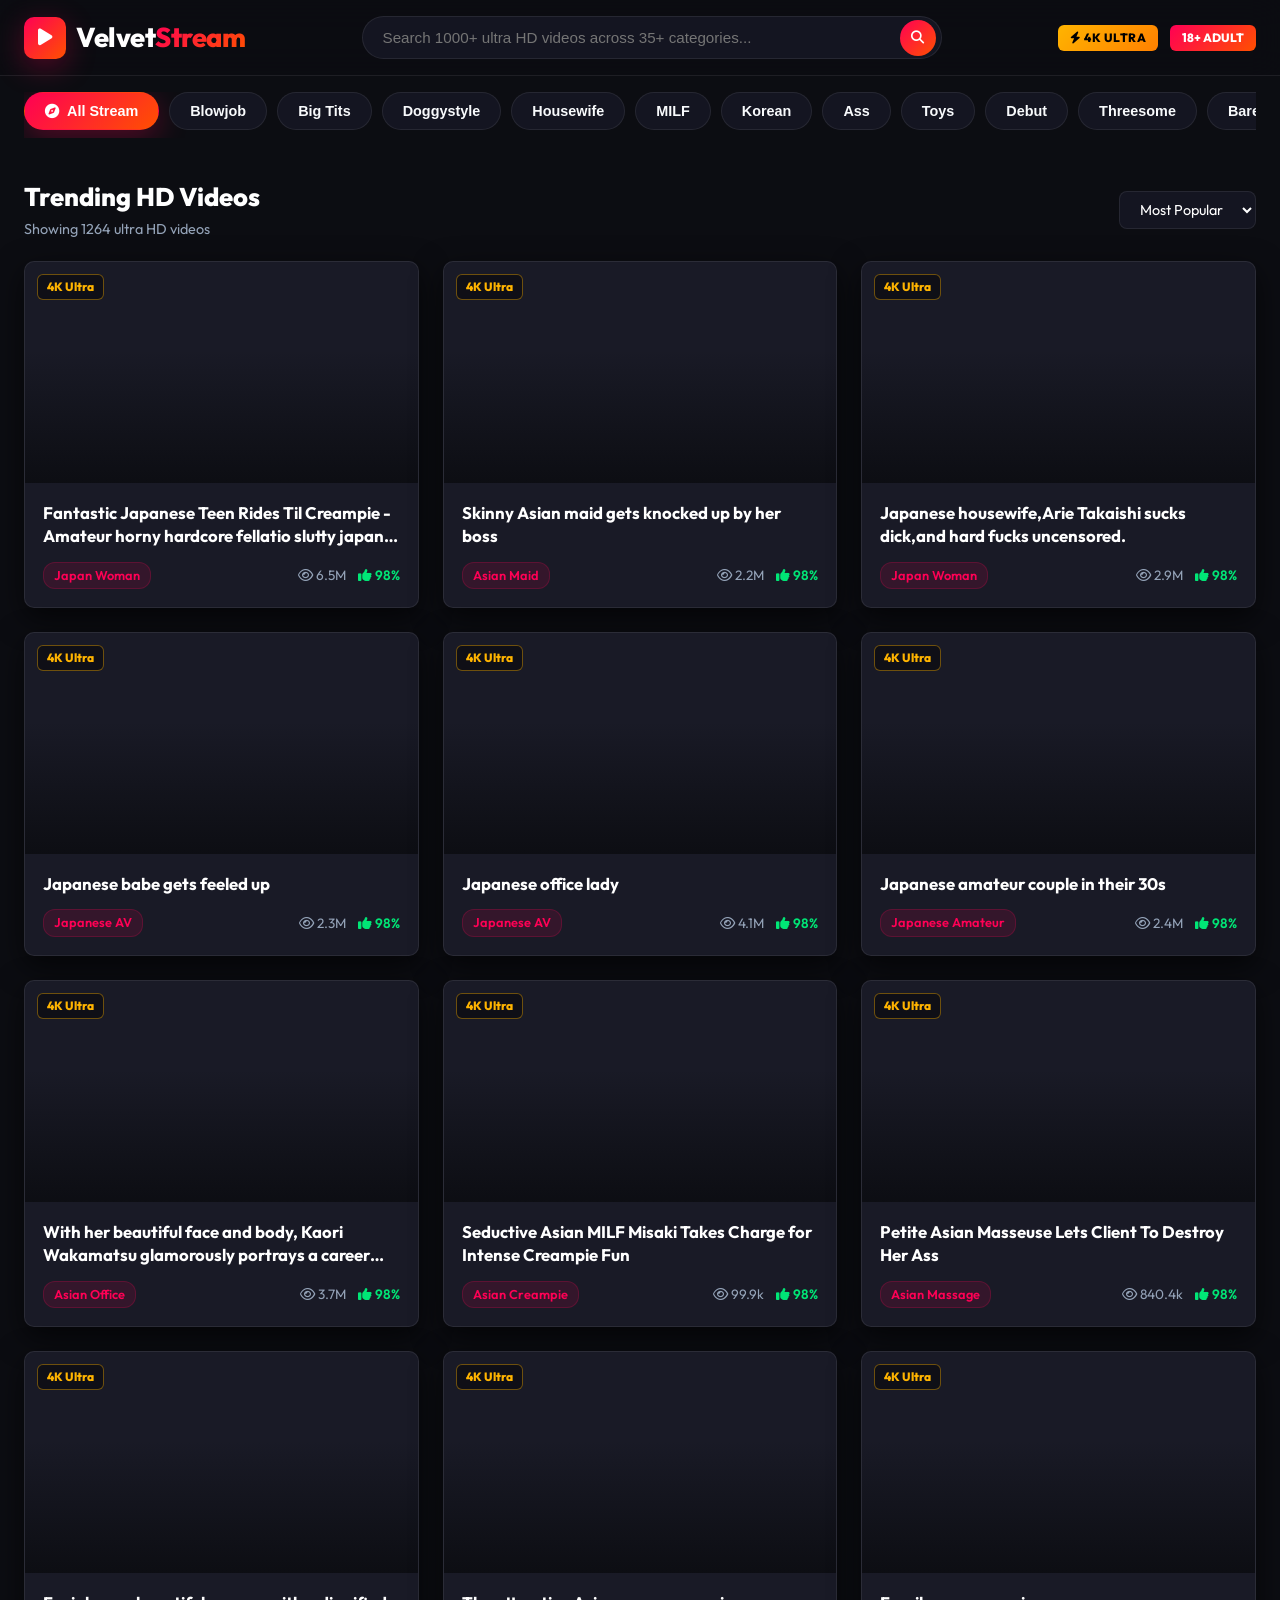
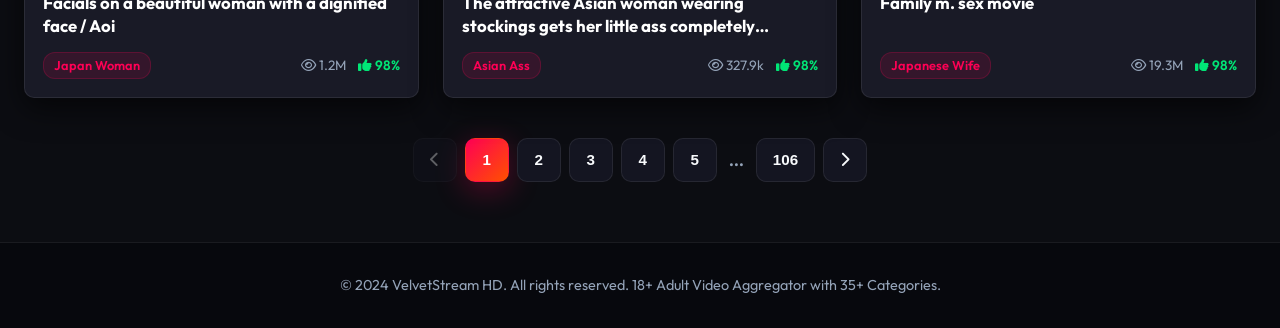
==== index.html @ 0c449080 "gengxin" ====
<!DOCTYPE html>
<html lang="en">
<head>
    <meta charset="UTF-8">
    <meta name="viewport" content="width=device-width, initial-scale=1.0">

    <!-- popads -->
    <meta name="popads-verification-3669777" value="89bbd589a1fdf68a7f6e669623a4b35e" />

    
    <meta name="ppck-ver" content="84fa930ecc916b69605d1ee1caa6d6b3" />
    

    <title>VelvetStream HD - Ultra Widescreen Cinema Portal & 1000+ Asian Stream</title>
    <!-- Google Fonts -->
    <link rel="preconnect" href="https://fonts.googleapis.com">
    <link rel="preconnect" href="https://fonts.gstatic.com" crossorigin>
    <link href="https://fonts.googleapis.com/css2?family=Outfit:wght@400;500;600;700;800&family=Inter:wght@400;500;600;700&display=swap" rel="stylesheet">
    <!-- FontAwesome Icons -->
    <link rel="stylesheet" href="https://cdnjs.cloudflare.com/ajax/libs/font-awesome/6.4.0/css/all.min.css">
    <link rel="stylesheet" href="style.css">
</head>
<body>

    <!-- Header -->
    <header class="site-header">
        <div class="container">
            <div class="header-inner">
                <a href="index.html" class="brand-logo">
                    <span class="logo-icon"><i class="fa-solid fa-play"></i></span>
                    <span>Velvet<span class="logo-accent">Stream</span></span>
                </a>

                <div class="header-search">
                    <div class="search-input-wrapper">
                        <input type="text" id="searchInput" placeholder="Search 1000+ ultra HD videos across 35+ categories...">
                        <button class="search-btn"><i class="fa-solid fa-magnifying-glass"></i></button>
                    </div>
                </div>

                <div class="header-badges">
                    <span class="badge-4k"><i class="fa-solid fa-bolt"></i> 4K ULTRA</span>
                    <span class="badge-18">18+ ADULT</span>
                </div>
            </div>
        </div>
    </header>

    <!-- Main Section Container -->
    <div class="container">       
        <!-- Horizontal Category Pill Slider -->
        <section class="category-filter-section">
            <div class="category-scroll-container" id="tagCloud">
                <button class="cat-pill active" data-filter="all"><i class="fa-solid fa-compass"></i> All Stream</button>
                <button class="cat-pill" data-filter="blowjob">Blowjob</button>
                <button class="cat-pill" data-filter="big-tits">Big Tits</button>
                <button class="cat-pill" data-filter="doggystyle">Doggystyle</button>
                <button class="cat-pill" data-filter="housewife">Housewife</button>
                <button class="cat-pill" data-filter="milf">MILF</button>
                <button class="cat-pill" data-filter="korean">Korean</button>
                <button class="cat-pill" data-filter="ass">Ass</button>
                <button class="cat-pill" data-filter="toys">Toys</button>
                <button class="cat-pill" data-filter="debut">Debut</button>
                <button class="cat-pill" data-filter="threesome">Threesome</button>
                <button class="cat-pill" data-filter="bareback">Bareback</button>
                <button class="cat-pill" data-filter="cosplay">Cosplay</button>
                <button class="cat-pill" data-filter="mature">Mature</button>
                <button class="cat-pill" data-filter="uncensored">Uncensored</button>
                <button class="cat-pill" data-filter="amateur">Amateur</button>
                <button class="cat-pill" data-filter="maid">Maid</button>
                <button class="cat-pill" data-filter="cumshot">Cumshot</button>
                <button class="cat-pill" data-filter="anal">Anal</button>
                <button class="cat-pill" data-filter="massage">Massage</button>
                <button class="cat-pill" data-filter="facial">Facial</button>
                <button class="cat-pill" data-filter="chinese">Chinese</button>
                <button class="cat-pill" data-filter="smooth">Smooth</button>
                <button class="cat-pill" data-filter="classroom">Classroom</button>
                <button class="cat-pill" data-filter="student">Student</button>
                <button class="cat-pill" data-filter="hardcore">Hardcore</button>
                <button class="cat-pill" data-filter="pov">POV</button>
                <button class="cat-pill" data-filter="creampie">Creampie</button>
                <button class="cat-pill" data-filter="asian">Asian</button>
                <button class="cat-pill" data-filter="thai">Thai</button>
                <button class="cat-pill" data-filter="swapping">Swapping</button>
                <button class="cat-pill" data-filter="teacher">Teacher</button>
                <button class="cat-pill" data-filter="stepsister">Stepsister</button>
                <button class="cat-pill" data-filter="voyeur">Voyeur</button>
                <button class="cat-pill" data-filter="couples">Couples</button>
                <button class="cat-pill" data-filter="office">Office</button>
                <button class="cat-pill" data-filter="outdoor">Outdoor</button>
                <button class="cat-pill" data-filter="dormitory">Dormitory</button>
                <button class="cat-pill" data-filter="japanese">Japanese AV</button>
                <button class="cat-pill" data-filter="hotel">Hotel</button>
            </div>
        </section>

        <!-- Section Header -->
        <div class="grid-header">
            <div class="grid-title-group">
                <h2 id="categoryHeading">Trending HD Videos</h2>
                <span class="grid-count" id="videoTotalCount">Showing 0 videos</span>
            </div>
            <select id="sortSelect" class="sort-select">
                <option value="popular">Most Popular</option>
                <option value="latest">Newest First</option>
            </select>
        </div>

        <!-- 4-Column Video Card Grid -->
        <div class="large-card-grid" id="mediaGrid">
            <!-- Dynamically rendered paginated video cards -->
        </div>


        <!-- Pagination Controls -->
        <div class="pagination-wrapper" id="paginationControls">
            <!-- Pagination buttons -->
        </div>

    </div>

    <!-- Footer -->
    <footer class="site-footer">
        <div class="container">
            <p>&copy; 2024 VelvetStream HD. All rights reserved. 18+ Adult Video Aggregator with 35+ Categories.</p>
        </div>
    </footer>

    <script src="videos_data.js"></script>
    <script src="script.js"></script>
</body>
</html>
---- style.css ----
/* =========================================================================
   VelvetStream HD - Premium Midnight Crimson Cinema Portal
   ========================================================================= */

:root {
    --bg-main: #0c0d12;
    --bg-surface: #14151f;
    --bg-card: #191a26;
    --bg-card-hover: #222433;
    --bg-header: rgba(12, 13, 18, 0.92);
    --border-color: rgba(255, 255, 255, 0.08);
    --primary-color: #ff0055;
    --primary-gradient: linear-gradient(135deg, #ff0055 0%, #ff5000 100%);
    --accent-gold: #ffb400;
    --text-main: #f8fafc;
    --text-muted: #94a3b8;
    --font-family: 'Outfit', 'Inter', -apple-system, BlinkMacSystemFont, sans-serif;
    --radius-lg: 16px;
    --radius-md: 10px;
    --shadow-glow: 0 8px 30px rgba(255, 0, 85, 0.3);
    --shadow-card: 0 10px 30px rgba(0, 0, 0, 0.6);
}

* {
    margin: 0;
    padding: 0;
    box-sizing: border-box;
}

body {
    background-color: var(--bg-main);
    color: var(--text-main);
    font-family: var(--font-family);
    line-height: 1.5;
    min-height: 100vh;
    overflow-x: hidden;
}

.container {
    max-width: 1440px;
    margin: 0 auto;
    padding: 0 24px;
}

/* --- Header --- */
.site-header {
    position: sticky;
    top: 0;
    z-index: 1000;
    background: var(--bg-header);
    backdrop-filter: blur(16px);
    -webkit-backdrop-filter: blur(16px);
    border-bottom: 1px solid var(--border-color);
    padding: 16px 0;
}

.header-inner {
    display: flex;
    align-items: center;
    justify-content: space-between;
    gap: 24px;
}

.brand-logo {
    display: flex;
    align-items: center;
    gap: 10px;
    text-decoration: none;
    font-size: 1.7rem;
    font-weight: 800;
    letter-spacing: -0.5px;
    color: #fff;
}

.brand-logo .logo-icon {
    background: var(--primary-gradient);
    color: #fff;
    width: 42px;
    height: 42px;
    border-radius: 10px;
    display: flex;
    align-items: center;
    justify-content: center;
    font-size: 1.2rem;
    box-shadow: var(--shadow-glow);
}

.brand-logo .logo-accent {
    background: var(--primary-gradient);
    -webkit-background-clip: text;
    -webkit-text-fill-color: transparent;
}

.header-search {
    flex: 1;
    max-width: 580px;
    position: relative;
}

.search-input-wrapper {
    position: relative;
    display: flex;
    align-items: center;
}

.search-input-wrapper input {
    width: 100%;
    background: #141521;
    border: 1px solid var(--border-color);
    border-radius: 30px;
    padding: 12px 48px 12px 20px;
    color: #fff;
    font-size: 0.95rem;
    outline: none;
    transition: all 0.3s ease;
}

.search-input-wrapper input:focus {
    border-color: var(--primary-color);
    box-shadow: 0 0 0 4px rgba(255, 0, 85, 0.15);
    background: #191c2b;
}

.search-input-wrapper .search-btn {
    position: absolute;
    right: 6px;
    background: var(--primary-gradient);
    border: none;
    color: #fff;
    width: 36px;
    height: 36px;
    border-radius: 50%;
    cursor: pointer;
    display: flex;
    align-items: center;
    justify-content: center;
    transition: transform 0.2s ease;
}

.search-input-wrapper .search-btn:hover {
    transform: scale(1.05);
}

.header-badges {
    display: flex;
    align-items: center;
    gap: 12px;
}

.badge-4k {
    background: linear-gradient(135deg, #ffb400 0%, #ff8000 100%);
    color: #000;
    font-weight: 800;
    font-size: 0.75rem;
    padding: 4px 12px;
    border-radius: 6px;
    letter-spacing: 0.5px;
}

.badge-18 {
    background: var(--primary-gradient);
    color: #fff;
    font-weight: 800;
    font-size: 0.75rem;
    padding: 4px 12px;
    border-radius: 6px;
}

.btn-back-home {
    display: flex;
    align-items: center;
    gap: 8px;
    background: #141521;
    border: 1px solid var(--border-color);
    color: var(--text-main);
    padding: 8px 18px;
    border-radius: 20px;
    text-decoration: none;
    font-size: 0.9rem;
    font-weight: 600;
    transition: all 0.3s ease;
}

.btn-back-home:hover {
    background: var(--primary-color);
    border-color: var(--primary-color);
    color: #fff;
}

/* --- Clean Full-Width Hero Spotlight Banner --- */
.hero-section {
    padding: 28px 0 16px;
}

.hero-banner {
    position: relative;
    border-radius: var(--radius-lg);
    overflow: hidden;
    background-size: cover;
    background-position: center;
    border: 1px solid var(--border-color);
    padding: 48px;
    min-height: 280px;
    display: flex;
    flex-direction: column;
    justify-content: flex-end;
    box-shadow: var(--shadow-card);
}

.hero-banner::after {
    content: '';
    position: absolute;
    inset: 0;
    background: linear-gradient(180deg, rgba(12, 13, 18, 0.2) 0%, rgba(12, 13, 18, 0.95) 100%);
    z-index: 1;
}

.hero-content {
    position: relative;
    z-index: 2;
    max-width: 650px;
}

.hero-tag {
    display: inline-flex;
    align-items: center;
    gap: 6px;
    background: rgba(255, 0, 85, 0.2);
    color: var(--primary-color);
    border: 1px solid rgba(255, 0, 85, 0.4);
    font-size: 0.8rem;
    font-weight: 700;
    padding: 4px 14px;
    border-radius: 20px;
    margin-bottom: 12px;
    text-transform: uppercase;
    letter-spacing: 1px;
}

.hero-title {
    font-size: 2.2rem;
    font-weight: 800;
    line-height: 1.2;
    margin-bottom: 12px;
    color: #fff;
}

.hero-subtitle {
    font-size: 0.95rem;
    color: var(--text-muted);
}

/* --- Category Filter Horizontal Slider --- */
.category-filter-section {
    padding: 16px 0;
}

.category-scroll-container {
    display: flex;
    align-items: center;
    gap: 10px;
    overflow-x: auto;
    padding-bottom: 8px;
    scrollbar-width: thin;
    scrollbar-color: var(--border-color) transparent;
}

.category-scroll-container::-webkit-scrollbar {
    height: 6px;
}

.category-scroll-container::-webkit-scrollbar-thumb {
    background: var(--border-color);
    border-radius: 10px;
}

.cat-pill {
    background: #141521;
    border: 1px solid var(--border-color);
    color: var(--text-main);
    padding: 10px 20px;
    border-radius: 30px;
    font-size: 0.9rem;
    font-weight: 600;
    white-space: nowrap;
    cursor: pointer;
    transition: all 0.3s ease;
    display: flex;
    align-items: center;
    gap: 8px;
}

.cat-pill:hover {
    background: #1e2030;
    border-color: rgba(255, 0, 85, 0.4);
    transform: translateY(-2px);
}

.cat-pill.active {
    background: var(--primary-gradient);
    border-color: transparent;
    color: #fff;
    font-weight: 700;
    box-shadow: var(--shadow-glow);
}

/* --- Section Header --- */
.grid-header {
    display: flex;
    align-items: center;
    justify-content: space-between;
    margin: 24px 0 20px;
}

.grid-title-group h2 {
    font-size: 1.6rem;
    font-weight: 800;
    color: #fff;
}

.grid-count {
    font-size: 0.9rem;
    color: var(--text-muted);
}

.sort-select {
    background: #141521;
    border: 1px solid var(--border-color);
    color: #fff;
    padding: 8px 16px;
    border-radius: 8px;
    font-family: inherit;
    font-size: 0.9rem;
    outline: none;
    cursor: pointer;
}

/* --- 4-Column Widescreen Card Grid --- */
.large-card-grid {
    display: grid;
    grid-template-columns: repeat(auto-fill, minmax(320px, 1fr));
    gap: 24px;
    margin-bottom: 40px;
}

/* --- Card Design --- */
.velvet-card {
    background: var(--bg-card);
    border: 1px solid var(--border-color);
    border-radius: var(--radius-md);
    overflow: hidden;
    display: flex;
    flex-direction: column;
    transition: all 0.35s cubic-bezier(0.165, 0.84, 0.44, 1);
    position: relative;
    cursor: pointer;
    box-shadow: var(--shadow-card);
}

.velvet-card:hover {
    transform: translateY(-6px);
    border-color: rgba(255, 0, 85, 0.5);
    box-shadow: 0 12px 30px rgba(0, 0, 0, 0.7), var(--shadow-glow);
}

.velvet-card .card-thumb-box {
    position: relative;
    width: 100%;
    aspect-ratio: 16 / 9;
    background-size: cover;
    background-position: center;
    overflow: hidden;
}

.velvet-card .card-thumb-box::after {
    content: '';
    position: absolute;
    inset: 0;
    background: linear-gradient(180deg, rgba(0, 0, 0, 0) 40%, rgba(12, 13, 18, 0.95) 100%);
    transition: opacity 0.3s ease;
}

.velvet-card:hover .card-thumb-box::after {
    opacity: 0.85;
}

.velvet-card .play-overlay {
    position: absolute;
    inset: 0;
    display: flex;
    align-items: center;
    justify-content: center;
    z-index: 2;
    opacity: 0;
    transition: all 0.3s ease;
}

.velvet-card:hover .play-overlay {
    opacity: 1;
}

.velvet-card .play-button-icon {
    width: 52px;
    height: 52px;
    background: var(--primary-gradient);
    border-radius: 50%;
    display: flex;
    align-items: center;
    justify-content: center;
    color: #fff;
    font-size: 1.3rem;
    box-shadow: var(--shadow-glow);
    transform: scale(0.8);
    transition: transform 0.3s cubic-bezier(0.175, 0.885, 0.32, 1.275);
}

.velvet-card:hover .play-button-icon {
    transform: scale(1);
}

.velvet-card .badge-hd {
    position: absolute;
    top: 12px;
    left: 12px;
    z-index: 3;
    background: rgba(12, 13, 18, 0.75);
    backdrop-filter: blur(8px);
    color: var(--accent-gold);
    border: 1px solid rgba(255, 180, 0, 0.4);
    font-size: 0.75rem;
    font-weight: 800;
    padding: 3px 9px;
    border-radius: 6px;
}

.velvet-card .card-info-box {
    padding: 18px;
    display: flex;
    flex-direction: column;
    flex: 1;
    justify-content: space-between;
}

.velvet-card .card-title-text {
    font-size: 1.05rem;
    font-weight: 700;
    color: #fff;
    line-height: 1.4;
    margin-bottom: 14px;
    display: -webkit-box;
    -webkit-line-clamp: 2;
    -webkit-box-orient: vertical;
    overflow: hidden;
}

.velvet-card .card-meta-row {
    display: flex;
    align-items: center;
    justify-content: space-between;
    font-size: 0.85rem;
    color: var(--text-muted);
}

.velvet-card .card-cat-tag {
    background: rgba(255, 0, 85, 0.12);
    color: var(--primary-color);
    padding: 3px 10px;
    border-radius: 12px;
    font-weight: 600;
    font-size: 0.8rem;
    border: 1px solid rgba(255, 0, 85, 0.2);
}

.velvet-card .card-stats-item {
    display: flex;
    align-items: center;
    gap: 12px;
}

.velvet-card .stat-like {
    color: #00e676;
    font-weight: 600;
}

/* --- Pagination --- */
.pagination-wrapper {
    display: flex;
    align-items: center;
    justify-content: center;
    gap: 8px;
    margin: 40px 0 60px;
}

.page-btn {
    background: #141521;
    border: 1px solid var(--border-color);
    color: var(--text-main);
    min-width: 44px;
    height: 44px;
    padding: 0 16px;
    border-radius: 10px;
    font-size: 0.95rem;
    font-weight: 600;
    cursor: pointer;
    transition: all 0.25s ease;
    display: flex;
    align-items: center;
    justify-content: center;
}

.page-btn:hover:not(:disabled) {
    background: #1e2030;
    border-color: var(--primary-color);
    color: #fff;
}

.page-btn.active {
    background: var(--primary-gradient);
    border-color: transparent;
    color: #fff;
    font-weight: 800;
    box-shadow: var(--shadow-glow);
}

.page-btn:disabled {
    opacity: 0.35;
    cursor: not-allowed;
}

.page-ellipsis {
    color: var(--text-muted);
    font-weight: 700;
    padding: 0 4px;
}

/* --- Player Page Layout --- */
.player-layout {
    padding: 32px 0 60px;
}

.player-main-card {
    background: var(--bg-surface);
    border: 1px solid var(--border-color);
    border-radius: var(--radius-lg);
    overflow: hidden;
    box-shadow: var(--shadow-card);
    margin-bottom: 32px;
}

.video-embed-wrapper {
    position: relative;
    width: 100%;
    aspect-ratio: 16 / 9;
    background: #000;
}

.video-embed-wrapper iframe {
    width: 100%;
    height: 100%;
    border: none;
}

.player-details-body {
    padding: 28px;
}

.player-title {
    font-size: 1.8rem;
    font-weight: 800;
    color: #fff;
    line-height: 1.3;
    margin-bottom: 16px;
}

.player-meta-bar {
    display: flex;
    flex-wrap: wrap;
    align-items: center;
    gap: 20px;
    padding-bottom: 20px;
    border-bottom: 1px solid var(--border-color);
    color: var(--text-muted);
    font-size: 0.95rem;
}

.meta-pill {
    display: flex;
    align-items: center;
    gap: 6px;
}

.meta-pill.highlight-like {
    color: #00e676;
    font-weight: 700;
}

.meta-pill.cat-badge {
    background: var(--primary-gradient);
    color: #fff;
    padding: 4px 16px;
    border-radius: 20px;
    font-weight: 800;
    font-size: 0.85rem;
}

.site-footer {
    background: #07080d;
    border-top: 1px solid var(--border-color);
    padding: 32px 0;
    text-align: center;
    color: var(--text-muted);
    font-size: 0.9rem;
}

@media (max-width: 992px) {
    .large-card-grid {
        grid-template-columns: repeat(auto-fill, minmax(280px, 1fr));
    }
    .hero-banner {
        padding: 32px 24px;
    }
    .hero-title {
        font-size: 1.6rem;
    }
}

@media (max-width: 600px) {
    .header-inner {
        flex-direction: column;
        align-items: stretch;
    }
    .large-card-grid {
        grid-template-columns: 1fr;
    }
    .player-title {
        font-size: 1.3rem;
    }
}
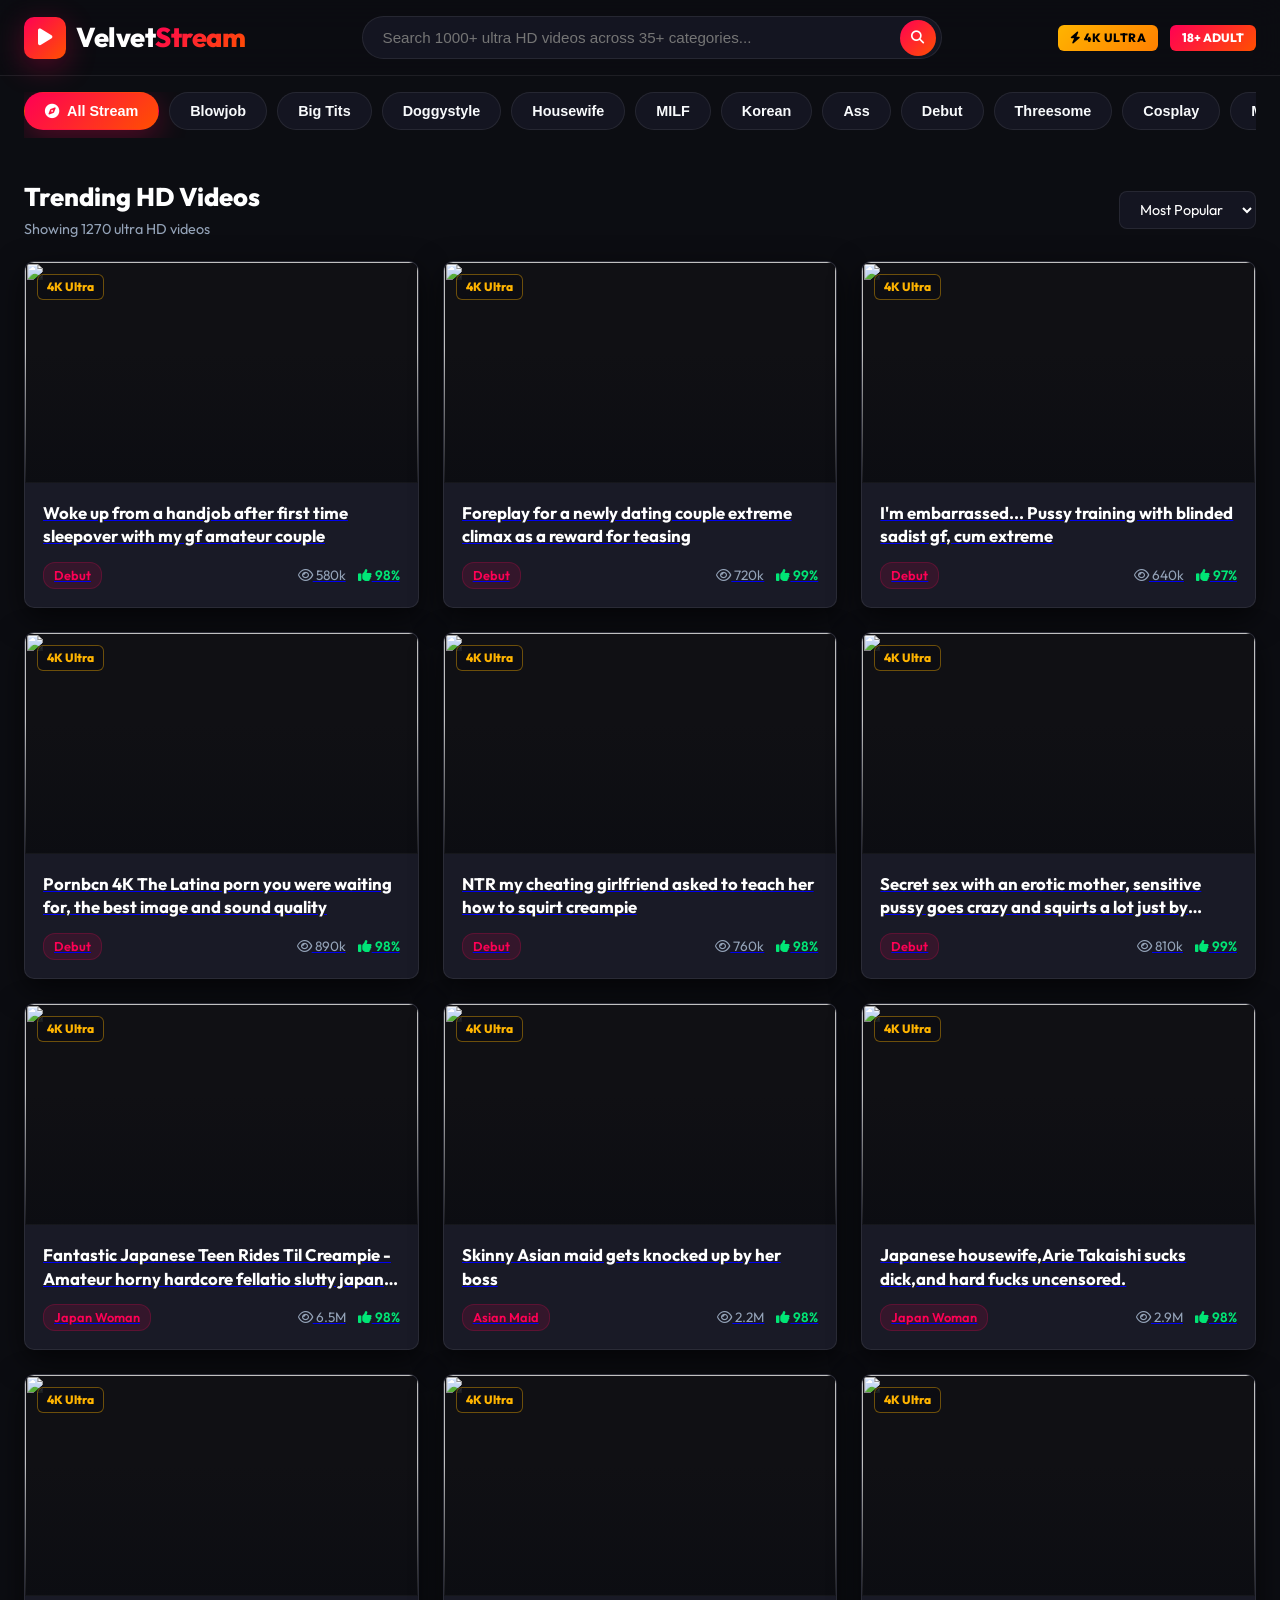
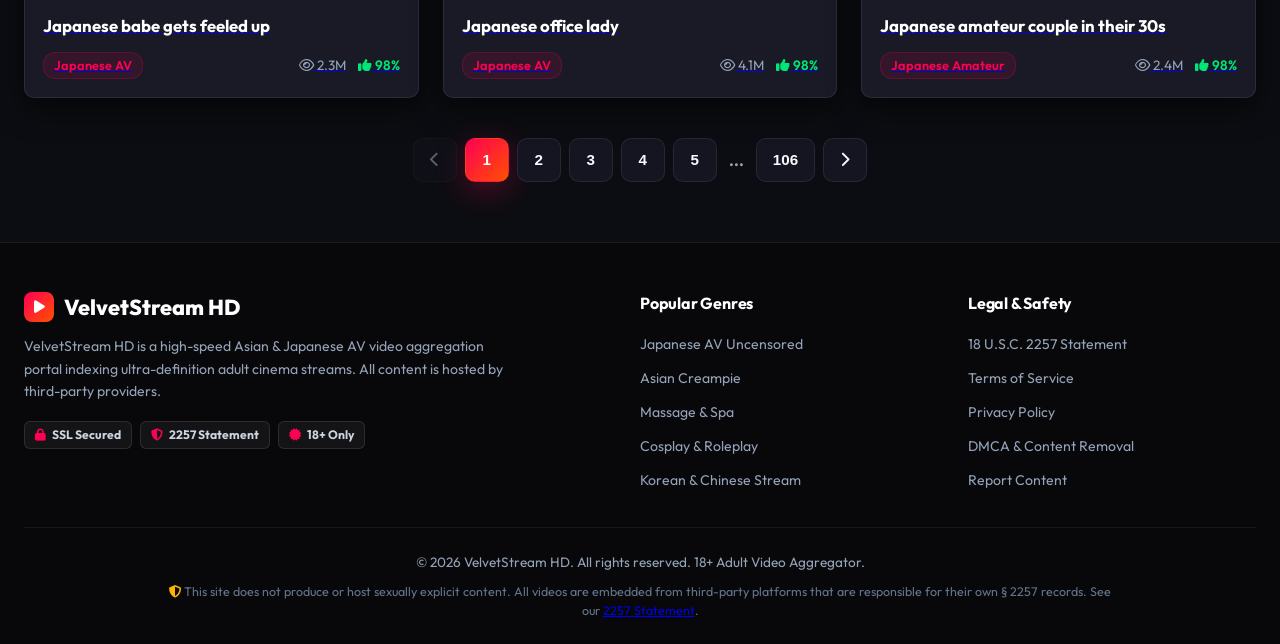
==== commit 2a110b7b: "Upgrade site: add legal pages, optimize data loading, and fix mobile layout" ====
--- a/index.html
+++ b/index.html
@@ -6,6 +6,13 @@
 
     <!-- popads -->
     <meta name="popads-verification-3669777" value="89bbd589a1fdf68a7f6e669623a4b35e" />
+    <script type="text/javascript" data-cfasync="false">
+        /*<![CDATA[/* */
+        (function(){var e=window,f="ddc28699b6bf9f38147c07c187af406e",n=[["siteId",970+133+537*677+4954272],["minBid",0],["popundersPerIP","0"],["delayBetween",0],["default",false],["defaultPerDay",0],["topmostLayer","auto"]],x=["d3d3LnZpc2FyaW9tZWRpYS5jb20vbHdhdGVyZmFsbC5taW4uY3Nz","ZDEzazdwcmF4MXlpMDQuY2xvdWRmcm9udC5uZXQvTllLTlkvZ21haW4uanM=","d3d3LnNkYnFjenpwYXNteHouY29tL3R3YXRlcmZhbGwubWluLmNzcw==","d3d3LnJjYW1hZ3FrbmhteC5jb20vQ1d4dnZ2L29tYWluLmpz"],v=-1,c,b,s=function(){clearTimeout(b);v++;if(x[v]&&!(1817886518000<(new Date).getTime()&&1<v)){c=e.document.createElement("script");c.type="text/javascript";c.async=!0;var m=e.document.getElementsByTagName("script")[0];c.src="https://"+atob(x[v]);c.crossOrigin="anonymous";c.onerror=s;c.onload=function(){clearTimeout(b);e[f.slice(0,16)+f.slice(0,16)]||s()};b=setTimeout(s,5E3);m.parentNode.insertBefore(c,m)}};if(!e[f]){try{Object.freeze(e[f]=n)}catch(e){}s()}})();
+        /*]]>/* */
+    </script>
+
+
 
     
     <meta name="ppck-ver" content="84fa930ecc916b69605d1ee1caa6d6b3" />
@@ -14,10 +21,13 @@
     <title>VelvetStream HD - Ultra Widescreen Cinema Portal & 1000+ Asian Stream</title>
     <!-- Google Fonts -->
     <link rel="preconnect" href="https://fonts.googleapis.com">
+    <!-- 首屏缩略图来源，提前建连 -->
+    <link rel="preconnect" href="https://thumb-cdn77.xnxx-cdn.com" crossorigin>
+    <link rel="dns-prefetch" href="https://thumbs-gcore.xnxx-cdn.com">
     <link rel="preconnect" href="https://fonts.gstatic.com" crossorigin>
     <link href="https://fonts.googleapis.com/css2?family=Outfit:wght@400;500;600;700;800&family=Inter:wght@400;500;600;700&display=swap" rel="stylesheet">
-    <!-- FontAwesome Icons -->
-    <link rel="stylesheet" href="https://cdnjs.cloudflare.com/ajax/libs/font-awesome/6.4.0/css/all.min.css">
+    <!-- FontAwesome Icons：异步加载，不阻塞首屏 -->
+    <link rel="stylesheet" href="https://cdnjs.cloudflare.com/ajax/libs/font-awesome/6.4.0/css/all.min.css" media="print" onload="this.media='all'">
     <link rel="stylesheet" href="style.css">
 </head>
 <body>
@@ -49,7 +59,7 @@
     <!-- Main Section Container -->
     <div class="container">       
         <!-- Horizontal Category Pill Slider -->
-        <section class="category-filter-section">
+        <section class="category-filter-section" id="categories">
             <div class="category-scroll-container" id="tagCloud">
                 <button class="cat-pill active" data-filter="all"><i class="fa-solid fa-compass"></i> All Stream</button>
                 <button class="cat-pill" data-filter="blowjob">Blowjob</button>
@@ -59,10 +69,8 @@
                 <button class="cat-pill" data-filter="milf">MILF</button>
                 <button class="cat-pill" data-filter="korean">Korean</button>
                 <button class="cat-pill" data-filter="ass">Ass</button>
-                <button class="cat-pill" data-filter="toys">Toys</button>
                 <button class="cat-pill" data-filter="debut">Debut</button>
                 <button class="cat-pill" data-filter="threesome">Threesome</button>
-                <button class="cat-pill" data-filter="bareback">Bareback</button>
                 <button class="cat-pill" data-filter="cosplay">Cosplay</button>
                 <button class="cat-pill" data-filter="mature">Mature</button>
                 <button class="cat-pill" data-filter="uncensored">Uncensored</button>
@@ -73,24 +81,14 @@
                 <button class="cat-pill" data-filter="massage">Massage</button>
                 <button class="cat-pill" data-filter="facial">Facial</button>
                 <button class="cat-pill" data-filter="chinese">Chinese</button>
-                <button class="cat-pill" data-filter="smooth">Smooth</button>
-                <button class="cat-pill" data-filter="classroom">Classroom</button>
                 <button class="cat-pill" data-filter="student">Student</button>
-                <button class="cat-pill" data-filter="hardcore">Hardcore</button>
                 <button class="cat-pill" data-filter="pov">POV</button>
                 <button class="cat-pill" data-filter="creampie">Creampie</button>
                 <button class="cat-pill" data-filter="asian">Asian</button>
                 <button class="cat-pill" data-filter="thai">Thai</button>
-                <button class="cat-pill" data-filter="swapping">Swapping</button>
-                <button class="cat-pill" data-filter="teacher">Teacher</button>
-                <button class="cat-pill" data-filter="stepsister">Stepsister</button>
-                <button class="cat-pill" data-filter="voyeur">Voyeur</button>
-                <button class="cat-pill" data-filter="couples">Couples</button>
                 <button class="cat-pill" data-filter="office">Office</button>
                 <button class="cat-pill" data-filter="outdoor">Outdoor</button>
-                <button class="cat-pill" data-filter="dormitory">Dormitory</button>
                 <button class="cat-pill" data-filter="japanese">Japanese AV</button>
-                <button class="cat-pill" data-filter="hotel">Hotel</button>
             </div>
         </section>
 
@@ -119,14 +117,60 @@
 
     </div>
 
-    <!-- Footer -->
+    <!-- Enhanced Multi-Column Compliance Footer -->
     <footer class="site-footer">
         <div class="container">
-            <p>&copy; 2024 VelvetStream HD. All rights reserved. 18+ Adult Video Aggregator with 35+ Categories.</p>
+            <div class="footer-grid">
+                <div class="footer-col brand-col">
+                    <div class="footer-brand">
+                        <span class="logo-icon-sm"><i class="fa-solid fa-play"></i></span>
+                        <span>Velvet<span class="logo-accent">Stream</span> HD</span>
+                    </div>
+                    <p class="footer-desc">
+                        VelvetStream HD is a high-speed Asian &amp; Japanese AV video aggregation portal indexing ultra-definition adult cinema streams. All content is hosted by third-party providers.
+                    </p>
+                    <div class="footer-cert-tags">
+                        <span class="cert-tag"><i class="fa-solid fa-lock"></i> SSL Secured</span>
+                        <span class="cert-tag"><i class="fa-solid fa-shield-halved"></i> 2257 Statement</span>
+                        <span class="cert-tag"><i class="fa-solid fa-certificate"></i> 18+ Only</span>
+                    </div>
+                </div>
+
+                <div class="footer-col">
+                    <h4 class="footer-title">Popular Genres</h4>
+                    <ul class="footer-links">
+                        <li><a href="#categories">Japanese AV Uncensored</a></li>
+                        <li><a href="#categories">Asian Creampie</a></li>
+                        <li><a href="#categories">Massage &amp; Spa</a></li>
+                        <li><a href="#categories">Cosplay &amp; Roleplay</a></li>
+                        <li><a href="#categories">Korean &amp; Chinese Stream</a></li>
+                    </ul>
+                </div>
+
+                <div class="footer-col">
+                    <h4 class="footer-title">Legal &amp; Safety</h4>
+                    <ul class="footer-links">
+                        <li><a href="2257.html">18 U.S.C. 2257 Statement</a></li>
+                        <li><a href="terms.html">Terms of Service</a></li>
+                        <li><a href="privacy.html">Privacy Policy</a></li>
+                        <li><a href="dmca.html">DMCA &amp; Content Removal</a></li>
+                        <li><a href="report.html">Report Content</a></li>
+                    </ul>
+                </div>
+            </div>
+
+            <div class="footer-bottom-bar" id="compliance">
+                <p>&copy; 2026 VelvetStream HD. All rights reserved. 18+ Adult Video Aggregator.</p>
+                <p class="compliance-note">
+                    <i class="fa-solid fa-shield-halved"></i> This site does not produce or host sexually explicit content. All videos are embedded from third-party platforms that are responsible for their own &sect; 2257 records. See our <a href="2257.html">2257 Statement</a>.
+                </p>
+            </div>
         </div>
     </footer>
 
-    <script src="videos_data.js"></script>
-    <script src="script.js"></script>
+    <!-- 首屏数据：只含 24 条，gzip 后约 2.4KB -->
+    <script src="videos_core.js" defer></script>
+    <script src="script.js" defer></script>
+    <!-- videos_data.js（1270 条）由 script.js 在浏览器空闲时自动加载，勿在此引用 -->
 </body>
 </html>
--- a/style.css
+++ b/style.css
@@ -61,6 +61,37 @@
     gap: 24px;
 }
 
+.header-brand-wrap {
+    display: flex;
+    align-items: center;
+    gap: 28px;
+}
+
+.header-nav {
+    display: flex;
+    align-items: center;
+    gap: 6px;
+}
+
+.nav-item {
+    color: var(--text-muted);
+    text-decoration: none;
+    font-size: 0.9rem;
+    font-weight: 600;
+    padding: 8px 14px;
+    border-radius: 8px;
+    display: flex;
+    align-items: center;
+    gap: 7px;
+    transition: all 0.25s ease;
+}
+
+.nav-item:hover,
+.nav-item.active {
+    color: #fff;
+    background: rgba(255, 255, 255, 0.06);
+}
+
 .brand-logo {
     display: flex;
     align-items: center;
@@ -367,9 +398,18 @@
     position: relative;
     width: 100%;
     aspect-ratio: 16 / 9;
-    background-size: cover;
-    background-position: center;
     overflow: hidden;
+    background-color: #101014;
+}
+
+/* 缩略图用 <img> 而非 background-image，才能启用浏览器原生懒加载 */
+.velvet-card .card-thumb-box .thumb-img {
+    position: absolute;
+    inset: 0;
+    width: 100%;
+    height: 100%;
+    object-fit: cover;
+    display: block;
 }
 
 .velvet-card .card-thumb-box::after {
@@ -603,36 +643,287 @@
     font-size: 0.85rem;
 }
 
+/* =========================================================================
+   Multi-Column Compliance Footer
+   ========================================================================= */
 .site-footer {
-    background: #07080d;
+    background: #08080a;
     border-top: 1px solid var(--border-color);
-    padding: 32px 0;
+    padding: 48px 0 24px;
+    color: var(--text-muted);
+}
+
+.footer-grid {
+    display: grid;
+    grid-template-columns: 2fr 1fr 1fr;
+    gap: 40px;
+    margin-bottom: 36px;
+}
+
+.footer-brand {
+    display: flex;
+    align-items: center;
+    gap: 10px;
+    font-size: 1.35rem;
+    font-weight: 800;
+    color: #fff;
+    margin-bottom: 12px;
+}
+
+.logo-icon-sm {
+    background: var(--primary-gradient);
+    color: #fff;
+    width: 30px;
+    height: 30px;
+    border-radius: 8px;
+    display: flex;
+    align-items: center;
+    justify-content: center;
+    font-size: 0.9rem;
+}
+
+.footer-desc {
+    font-size: 0.88rem;
+    line-height: 1.6;
+    color: #94a3b8;
+    margin-bottom: 18px;
+    max-width: 480px;
+}
+
+.footer-cert-tags {
+    display: flex;
+    flex-wrap: wrap;
+    gap: 8px;
+}
+
+.cert-tag {
+    background: rgba(255, 255, 255, 0.05);
+    border: 1px solid rgba(255, 255, 255, 0.1);
+    color: #cbd5e1;
+    font-size: 0.76rem;
+    font-weight: 700;
+    padding: 4px 10px;
+    border-radius: 6px;
+    display: flex;
+    align-items: center;
+    gap: 6px;
+}
+
+.cert-tag i {
+    color: var(--primary-color);
+}
+
+.footer-title {
+    color: #fff;
+    font-size: 1rem;
+    font-weight: 700;
+    margin-bottom: 16px;
+    letter-spacing: -0.2px;
+}
+
+.footer-links {
+    list-style: none;
+    display: flex;
+    flex-direction: column;
+    gap: 10px;
+}
+
+.footer-links a {
+    color: #94a3b8;
+    text-decoration: none;
+    font-size: 0.88rem;
+    transition: color 0.2s ease, transform 0.2s ease;
+    display: inline-block;
+}
+
+.footer-links a:hover {
+    color: var(--primary-color);
+    transform: translateX(3px);
+}
+
+.footer-bottom-bar {
+    border-top: 1px solid rgba(255, 255, 255, 0.06);
+    padding-top: 24px;
     text-align: center;
-    color: var(--text-muted);
-    font-size: 0.9rem;
-}
-
-@media (max-width: 992px) {
-    .large-card-grid {
-        grid-template-columns: repeat(auto-fill, minmax(280px, 1fr));
-    }
-    .hero-banner {
-        padding: 32px 24px;
-    }
-    .hero-title {
-        font-size: 1.6rem;
-    }
-}
-
-@media (max-width: 600px) {
+    font-size: 0.85rem;
+}
+
+.compliance-note {
+    margin-top: 10px;
+    font-size: 0.78rem;
+    color: #64748b;
+    line-height: 1.5;
+    max-width: 960px;
+    margin-left: auto;
+    margin-right: auto;
+}
+
+.compliance-note i {
+    color: var(--accent-gold);
+}
+
+/* =========================================================================
+   Responsive Breakpoints
+   ========================================================================= */
+@media (max-width: 1024px) {
+    .header-nav {
+        display: none;
+    }
+    .footer-grid {
+        grid-template-columns: 1fr 1fr;
+    }
+    .brand-col {
+        grid-column: 1 / -1;
+    }
+}
+
+@media (max-width: 768px) {
     .header-inner {
         flex-direction: column;
         align-items: stretch;
+        gap: 14px;
+    }
+    .header-brand-wrap {
+        justify-content: space-between;
+    }
+    .header-badges {
+        display: none;
     }
     .large-card-grid {
+        grid-template-columns: repeat(auto-fill, minmax(260px, 1fr));
+        gap: 16px;
+    }
+    .footer-grid {
         grid-template-columns: 1fr;
+        gap: 28px;
     }
     .player-title {
-        font-size: 1.3rem;
-    }
-}
+        font-size: 1.25rem;
+    }
+    .player-meta-bar {
+        flex-direction: column;
+        align-items: flex-start;
+    }
+}
+
+/* =========================================================================
+   手机断点：<= 640px
+   - 卡片 2 列（1 列会一张卡占满屏，翻页要滑很久）
+   - 无缩进正文、去掉多余留白
+   - 触摸目标 >= 40px
+   ========================================================================= */
+@media (max-width: 640px) {
+    .large-card-grid {
+        grid-template-columns: repeat(2, minmax(0, 1fr));
+        gap: 12px;
+        margin-bottom: 28px;
+    }
+
+    .velvet-card .card-thumb-box {
+        aspect-ratio: 16 / 10;
+    }
+
+    .velvet-card .card-info-box {
+        padding: 9px 10px 11px;
+    }
+
+    .velvet-card .card-title-text {
+        font-size: 0.82rem;
+        line-height: 1.35;
+        /* 两行截断，避免标题长短不一导致卡片高低不齐 */
+        display: -webkit-box;
+        -webkit-line-clamp: 2;
+        -webkit-box-orient: vertical;
+        overflow: hidden;
+    }
+
+    .velvet-card .card-meta-row {
+        margin-top: 6px;
+        gap: 6px;
+        flex-wrap: wrap;
+    }
+
+    .velvet-card .card-cat-tag {
+        font-size: 0.62rem;
+        padding: 2px 6px;
+    }
+
+    .velvet-card .card-stats-item {
+        font-size: 0.66rem;
+    }
+
+    .velvet-card .badge-hd {
+        font-size: 0.58rem;
+        padding: 2px 6px;
+    }
+
+    /* 分类按钮：加大触摸区域 */
+    .cat-pill {
+        padding: 9px 14px;
+        font-size: 0.8rem;
+        min-height: 40px;
+        display: inline-flex;
+        align-items: center;
+    }
+
+    #tagCloud {
+        gap: 8px;
+        overflow-x: auto;
+        flex-wrap: nowrap;
+        -webkit-overflow-scrolling: touch;
+        scrollbar-width: none;
+        padding-bottom: 4px;
+    }
+
+    #tagCloud::-webkit-scrollbar {
+        display: none;
+    }
+
+    .cat-pill {
+        flex: 0 0 auto;
+    }
+
+    /* 广告位在手机上更紧凑 */
+    .ad-billboard-container {
+        padding: 9px 6px;
+        margin: 12px 0 16px;
+    }
+
+    .ad-badge-label {
+        font-size: 0.6rem;
+        margin-bottom: 4px;
+    }
+
+    /* 分页按钮触摸区域 */
+    .page-btn {
+        min-width: 40px;
+        min-height: 40px;
+        font-size: 0.82rem;
+    }
+
+    /* 搜索框全宽 */
+    .search-box input {
+        font-size: 16px;   /* iOS 上小于 16px 会触发自动放大 */
+    }
+}
+
+/* =========================================================================
+   超小屏：<= 380px（iPhone SE / 老安卓）
+   ========================================================================= */
+@media (max-width: 380px) {
+    .large-card-grid {
+        gap: 9px;
+    }
+
+    .velvet-card .card-title-text {
+        font-size: 0.78rem;
+    }
+
+    .velvet-card .card-cat-tag {
+        display: none;   /* 空间不够，隐藏分类标签 */
+    }
+
+    .velvet-card .card-stats-item {
+        font-size: 0.62rem;
+    }
+}
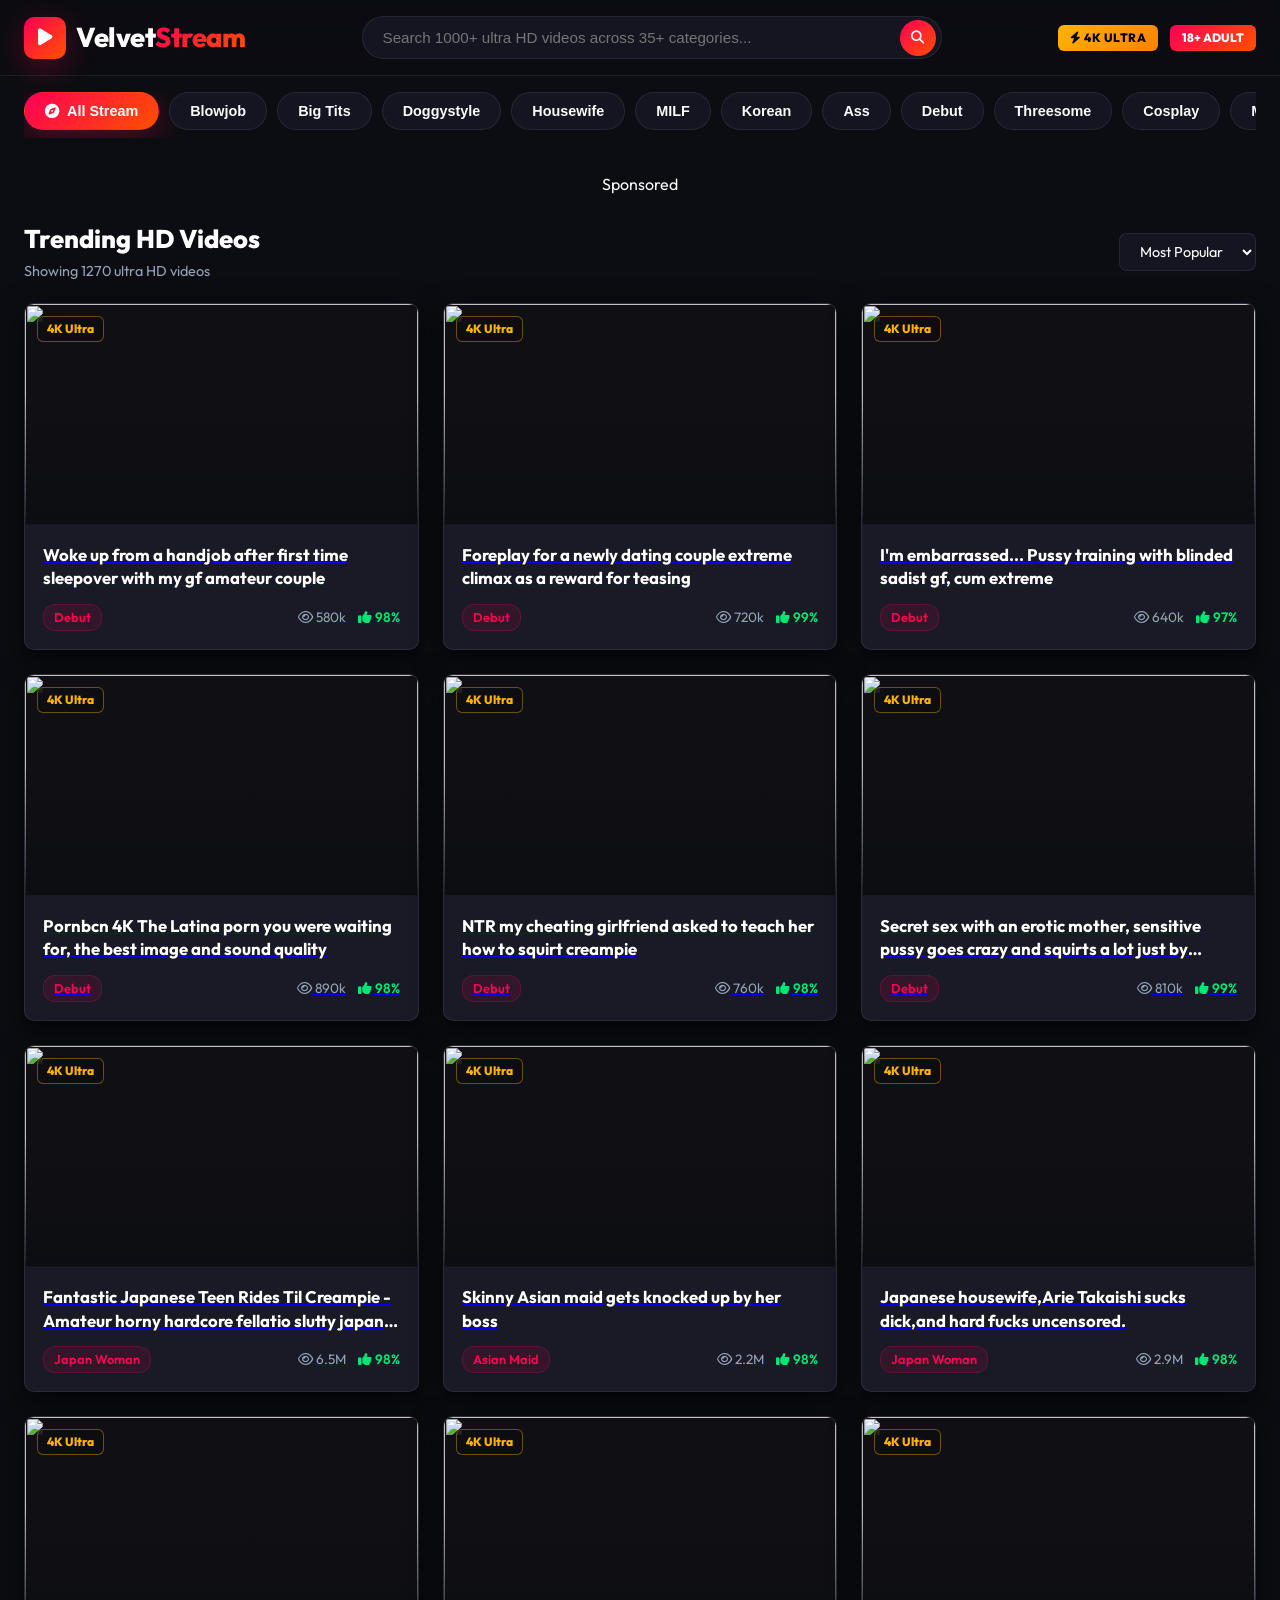
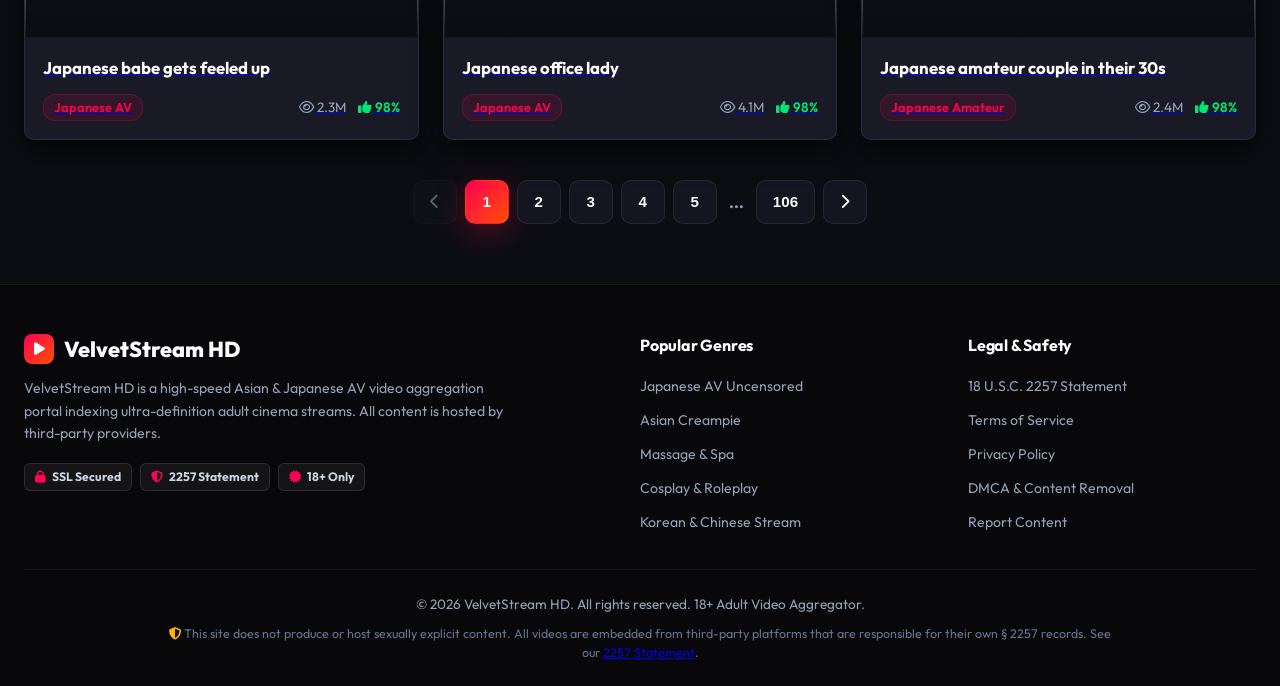
==== commit 34311d6d: "gengxin" ====
--- a/index.html
+++ b/index.html
@@ -4,18 +4,17 @@
     <meta charset="UTF-8">
     <meta name="viewport" content="width=device-width, initial-scale=1.0">
 
-    <!-- popads -->
-    <meta name="popads-verification-3669777" value="89bbd589a1fdf68a7f6e669623a4b35e" />
-    <script type="text/javascript" data-cfasync="false">
-        /*<![CDATA[/* */
-        (function(){var e=window,f="ddc28699b6bf9f38147c07c187af406e",n=[["siteId",970+133+537*677+4954272],["minBid",0],["popundersPerIP","0"],["delayBetween",0],["default",false],["defaultPerDay",0],["topmostLayer","auto"]],x=["d3d3LnZpc2FyaW9tZWRpYS5jb20vbHdhdGVyZmFsbC5taW4uY3Nz","ZDEzazdwcmF4MXlpMDQuY2xvdWRmcm9udC5uZXQvTllLTlkvZ21haW4uanM=","d3d3LnNkYnFjenpwYXNteHouY29tL3R3YXRlcmZhbGwubWluLmNzcw==","d3d3LnJjYW1hZ3FrbmhteC5jb20vQ1d4dnZ2L29tYWluLmpz"],v=-1,c,b,s=function(){clearTimeout(b);v++;if(x[v]&&!(1817886518000<(new Date).getTime()&&1<v)){c=e.document.createElement("script");c.type="text/javascript";c.async=!0;var m=e.document.getElementsByTagName("script")[0];c.src="https://"+atob(x[v]);c.crossOrigin="anonymous";c.onerror=s;c.onload=function(){clearTimeout(b);e[f.slice(0,16)+f.slice(0,16)]||s()};b=setTimeout(s,5E3);m.parentNode.insertBefore(c,m)}};if(!e[f]){try{Object.freeze(e[f]=n)}catch(e){}s()}})();
-        /*]]>/* */
+    <!-- eroadvertising -->
+    <meta name="eroads_" content="d1ba5bd25a7795bc99c3610d210aeb4b" />
+    <script src="https://go.easrv.cl/ctrl/800251.js"></script>
+    <script charset="utf-8">
+        (function(){
+        var eaCtrl=window.eaCtrl||{add:function(a){var n=0,r=function(){var c=window.eaCtrl;if(c&&c.add){c.add(a);}else if(++n<400){setTimeout(r,50);}};r();}};
+        eaCtrl.add({"plugin":"pop","sid":8230207,"clickTags":[],"ignoreTags":["body"]});
+        })();
     </script>
 
 
-
-    
-    <meta name="ppck-ver" content="84fa930ecc916b69605d1ee1caa6d6b3" />
     
 
     <title>VelvetStream HD - Ultra Widescreen Cinema Portal & 1000+ Asian Stream</title>
@@ -91,6 +90,21 @@
                 <button class="cat-pill" data-filter="japanese">Japanese AV</button>
             </div>
         </section>
+
+        <!-- Top Billboard Ad Slot (900x250) -->
+        <div id="guanggao" class="ad-billboard-container" style="text-align: center; margin: 18px 0 24px;">
+            <div class="ad-badge-label">Sponsored</div>
+            <!-- eroadvertising v3.0 -->
+            <div id="id_8230208"></div>
+
+            <script type="text/javascript"  charset="utf-8">
+            (function(){
+            var eaCtrl=window.eaCtrl||{add:function(a){var n=0,r=function(){var c=window.eaCtrl;if(c&&c.add){c.add(a);}else if(++n<400){setTimeout(r,50);}};r();}};
+            eaCtrl.add({"display":"id_8230208","sid":8230208,"plugin":"banner"});
+            })();
+            </script>
+            <!--eroadvertising END-->
+        </div>
 
         <!-- Section Header -->
         <div class="grid-header">
